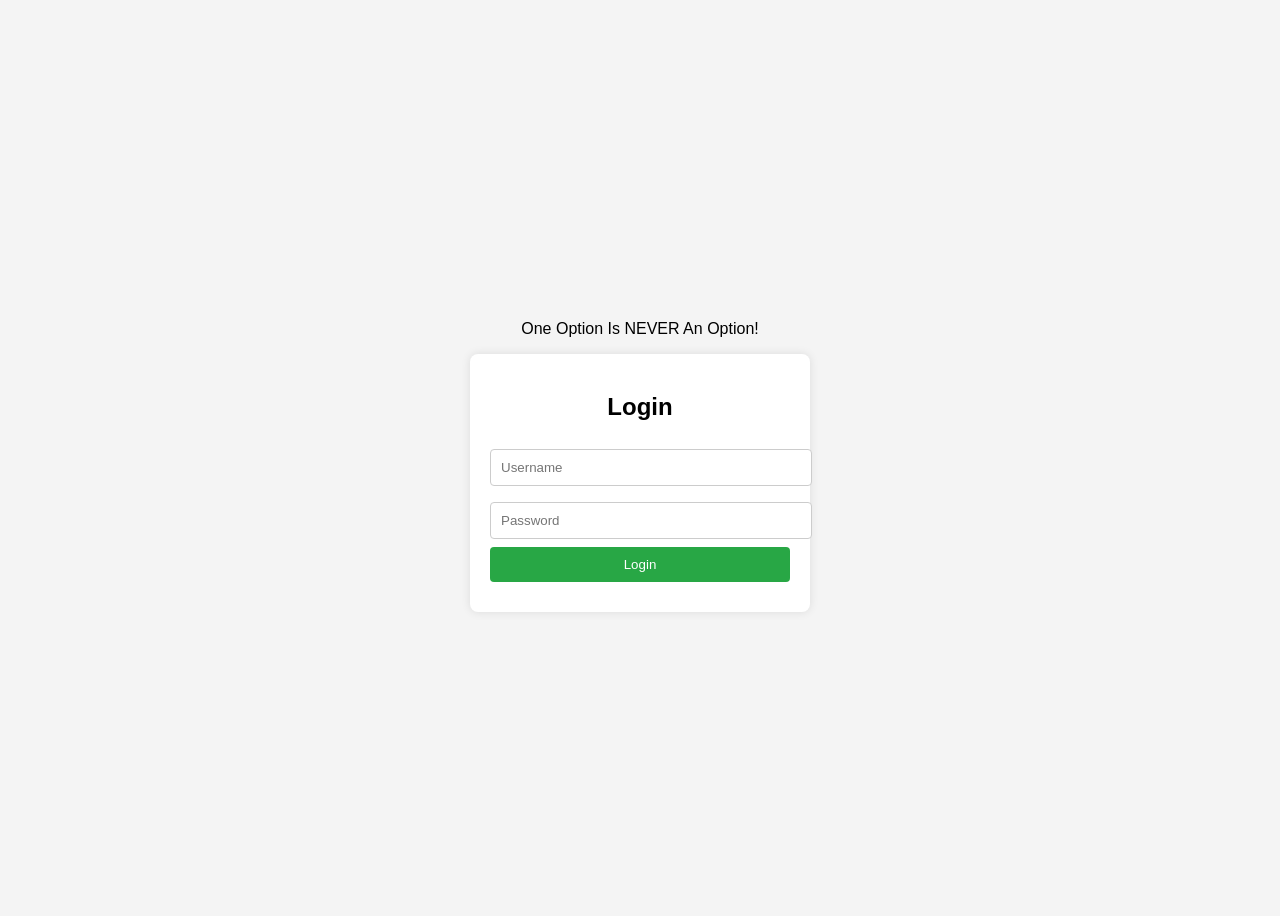
==== index.html @ d56453f9 "Login Page Done" ====
<!DOCTYPE html>
<html lang="en">
<head>
<meta charset="UTF-8">
<meta name="viewport" content="width=device-width, initial-scale=1.0">
<title>Multi-User Login Page</title>
<style>
    body {
        font-family: Arial, sans-serif;
        background-color: #f4f4f4;
        display: flex;
        flex-direction: column;
        justify-content: center;
        align-items: center;
        height: 100vh;
    }
    
    .login-container {
        background: white;
        padding: 20px;
        border-radius: 8px;
        box-shadow: 0 0 10px rgba(0,0,0,0.1);
        width: 300px;
    }
    h2 {
        text-align: center;
        margin-bottom: 20px;
    }
    input[type="text"], input[type="password"] {
        width: 100%;
        padding: 10px;
        margin: 8px 0;
        border: 1px solid #ccc;
        border-radius: 4px;
    }
    button {
        width: 100%;
        padding: 10px;
        background-color: #28a745;
        color: white;
        border: none;
        border-radius: 4px;
        cursor: pointer;
    }
    button:hover {
        background-color: #218838;
    }
    .message {
        margin-top: 10px;
        text-align: center;
        font-weight: bold;
    }
</style>
</head>
<body>

    <header>
        <p c>One Option Is NEVER An Option!</p>
    </header>

<div class="login-container">
    <h2>Login</h2>
    <input type="text" id="username" placeholder="Username">
    <input type="password" id="password" placeholder="Password">
    <button onclick="login()">Login</button>
    <div class="message" id="message"></div>
</div>

<script>
    // Multiple valid username-password pairs
    const validUsers = [
        { username: "benjamin", password: "#Education2026!" },
        { username: "admin", password: "password" },
        { username: "SoftwareSystems", password: "123456789" }
    ];

    function login() {
        const user = document.getElementById("username").value.trim();
        const pass = document.getElementById("password").value.trim();
        const messageDiv = document.getElementById("message");

        // Input validation
        if (!user || !pass) {
            messageDiv.style.color = "red";
            messageDiv.textContent = "Please enter both username and password.";
            return;
        }

        // Check credentials
        const found = validUsers.some(u => u.username === user && u.password === pass);

        if (found) {
            messageDiv.style.color = "green";
            messageDiv.textContent = "Login successful!";
            window.open ("pages/index1.html", "_self");
        } else {
            messageDiv.style.color = "red";
            messageDiv.textContent = "Invalid username or password.";
        }
    }
</script>

</body>
</html>
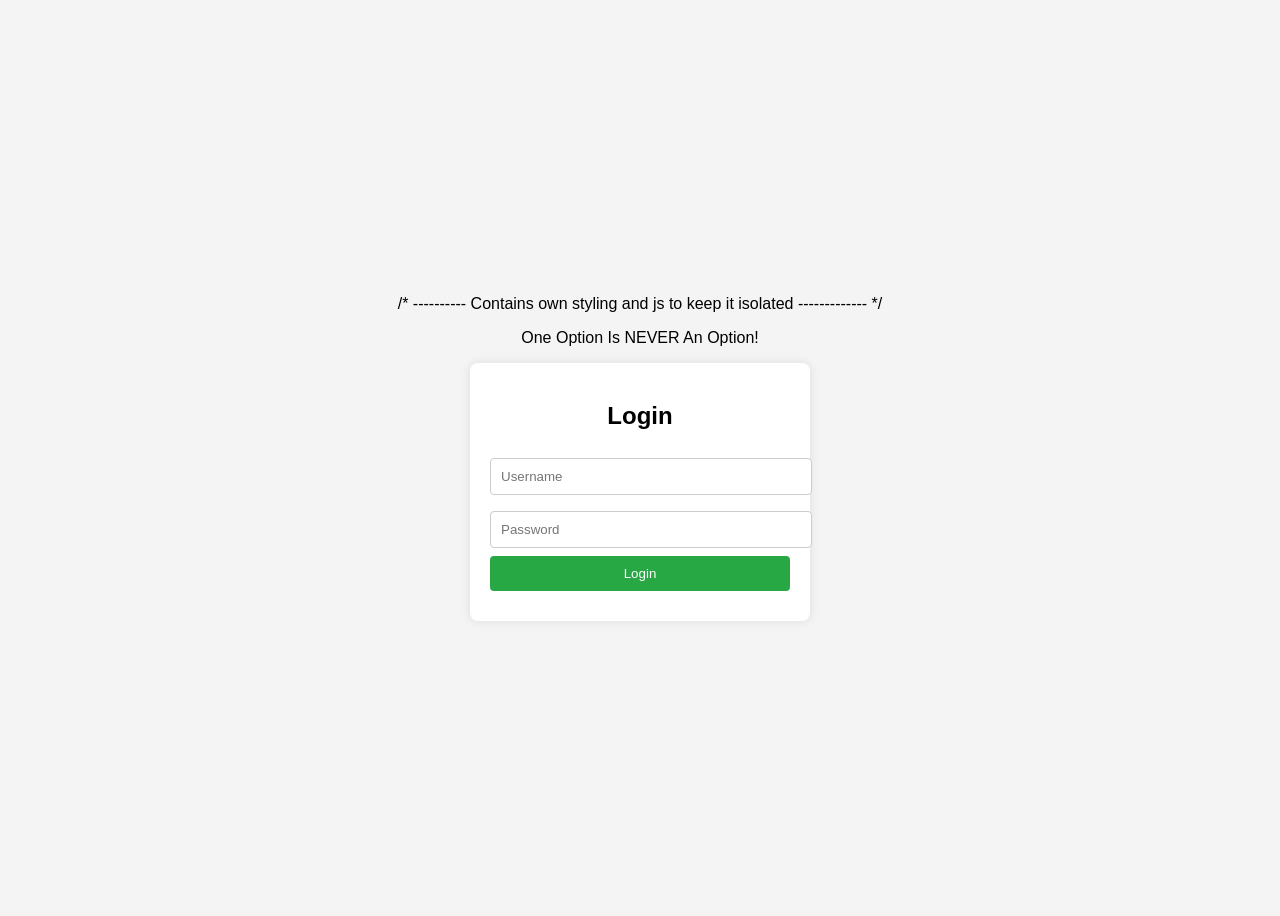
==== commit a2d7951a: "Changes to css needed" ====
--- a/index.html
+++ b/index.html
@@ -1,104 +1,116 @@
 <!DOCTYPE html>
 <html lang="en">
+
 <head>
-<meta charset="UTF-8">
-<meta name="viewport" content="width=device-width, initial-scale=1.0">
-<title>Multi-User Login Page</title>
-<style>
-    body {
-        font-family: Arial, sans-serif;
-        background-color: #f4f4f4;
-        display: flex;
-        flex-direction: column;
-        justify-content: center;
-        align-items: center;
-        height: 100vh;
-    }
-    
-    .login-container {
-        background: white;
-        padding: 20px;
-        border-radius: 8px;
-        box-shadow: 0 0 10px rgba(0,0,0,0.1);
-        width: 300px;
-    }
-    h2 {
-        text-align: center;
-        margin-bottom: 20px;
-    }
-    input[type="text"], input[type="password"] {
-        width: 100%;
-        padding: 10px;
-        margin: 8px 0;
-        border: 1px solid #ccc;
-        border-radius: 4px;
-    }
-    button {
-        width: 100%;
-        padding: 10px;
-        background-color: #28a745;
-        color: white;
-        border: none;
-        border-radius: 4px;
-        cursor: pointer;
-    }
-    button:hover {
-        background-color: #218838;
-    }
-    .message {
-        margin-top: 10px;
-        text-align: center;
-        font-weight: bold;
-    }
-</style>
+    <meta charset="UTF-8">
+    <meta name="viewport" content="width=device-width, initial-scale=1.0">
+    <title>Multi-User Login Page</title>
+
+    /* ---------- Contains own styling and js to keep it isolated ------------- */
+
+    <style>
+        body {
+            font-family: Arial, sans-serif;
+            background-color: #f4f4f4;
+            display: flex;
+            flex-direction: column;
+            justify-content: center;
+            align-items: center;
+            height: 100vh;
+        }
+
+        .login-container {
+            background: white;
+            padding: 20px;
+            border-radius: 8px;
+            box-shadow: 0 0 10px rgba(0, 0, 0, 0.1);
+            width: 300px;
+        }
+
+        h2 {
+            text-align: center;
+            margin-bottom: 20px;
+        }
+
+        input[type="text"],
+        input[type="password"] {
+            width: 100%;
+            padding: 10px;
+            margin: 8px 0;
+            border: 1px solid #ccc;
+            border-radius: 4px;
+        }
+
+        button {
+            width: 100%;
+            padding: 10px;
+            background-color: #28a745;
+            color: white;
+            border: none;
+            border-radius: 4px;
+            cursor: pointer;
+        }
+
+        button:hover {
+            background-color: #218838;
+        }
+
+        .message {
+            margin-top: 10px;
+            text-align: center;
+            font-weight: bold;
+        }
+    </style>
 </head>
+
 <body>
 
     <header>
         <p c>One Option Is NEVER An Option!</p>
     </header>
 
-<div class="login-container">
-    <h2>Login</h2>
-    <input type="text" id="username" placeholder="Username">
-    <input type="password" id="password" placeholder="Password">
-    <button onclick="login()">Login</button>
-    <div class="message" id="message"></div>
-</div>
+    <div class="login-container">
+        <h2>Login</h2>
+        <input type="text" id="username" placeholder="Username">
+        <input type="password" id="password" placeholder="Password">
+        <button onclick="login()">Login</button>
+        <div class="message" id="message"></div>
+    </div>
 
-<script>
-    // Multiple valid username-password pairs
-    const validUsers = [
-        { username: "benjamin", password: "#Education2026!" },
-        { username: "admin", password: "password" },
-        { username: "SoftwareSystems", password: "123456789" }
-    ];
+    <script>
+        // Multiple valid username-password pairs
+        const validUsers = [
+            { username: "benjamin", password: "#Education2026!" },
+            { username: "admin", password: "password" },
+            { username: "SoftwareSystems", password: "123456789" }
+        ];
 
-    function login() {
-        const user = document.getElementById("username").value.trim();
-        const pass = document.getElementById("password").value.trim();
-        const messageDiv = document.getElementById("message");
+        function login() {
+            const user = document.getElementById("username").value.trim();
+            const pass = document.getElementById("password").value.trim();
+            const messageDiv = document.getElementById("message");
 
-        // Input validation
-        if (!user || !pass) {
-            messageDiv.style.color = "red";
-            messageDiv.textContent = "Please enter both username and password.";
-            return;
+            // Input validation
+            if (!user || !pass) {
+                messageDiv.style.color = "red";
+                messageDiv.textContent = "Please enter both username and password.";
+                return;
+            }
+
+            // Check credentials
+            const found = validUsers.some(u => u.username === user && u.password === pass);
+
+            if (found) {
+                messageDiv.style.color = "green";
+                messageDiv.textContent = "Login successful!";
+                window.open("pages/index1.html", "_self");
+            } else {
+                messageDiv.style.color = "red";
+                messageDiv.textContent = "Invalid username or password.";
+            }
         }
-
-        // Check credentials
-        const found = validUsers.some(u => u.username === user && u.password === pass);
-
-        if (found) {
-            messageDiv.style.color = "green";
-            messageDiv.textContent = "Login successful!";
-            window.open ("pages/index1.html", "_self");
-        } else {
-            messageDiv.style.color = "red";
-            messageDiv.textContent = "Invalid username or password.";
-        }
-    }
-</script>
+    </script>
 
 </body>
+
 </html>
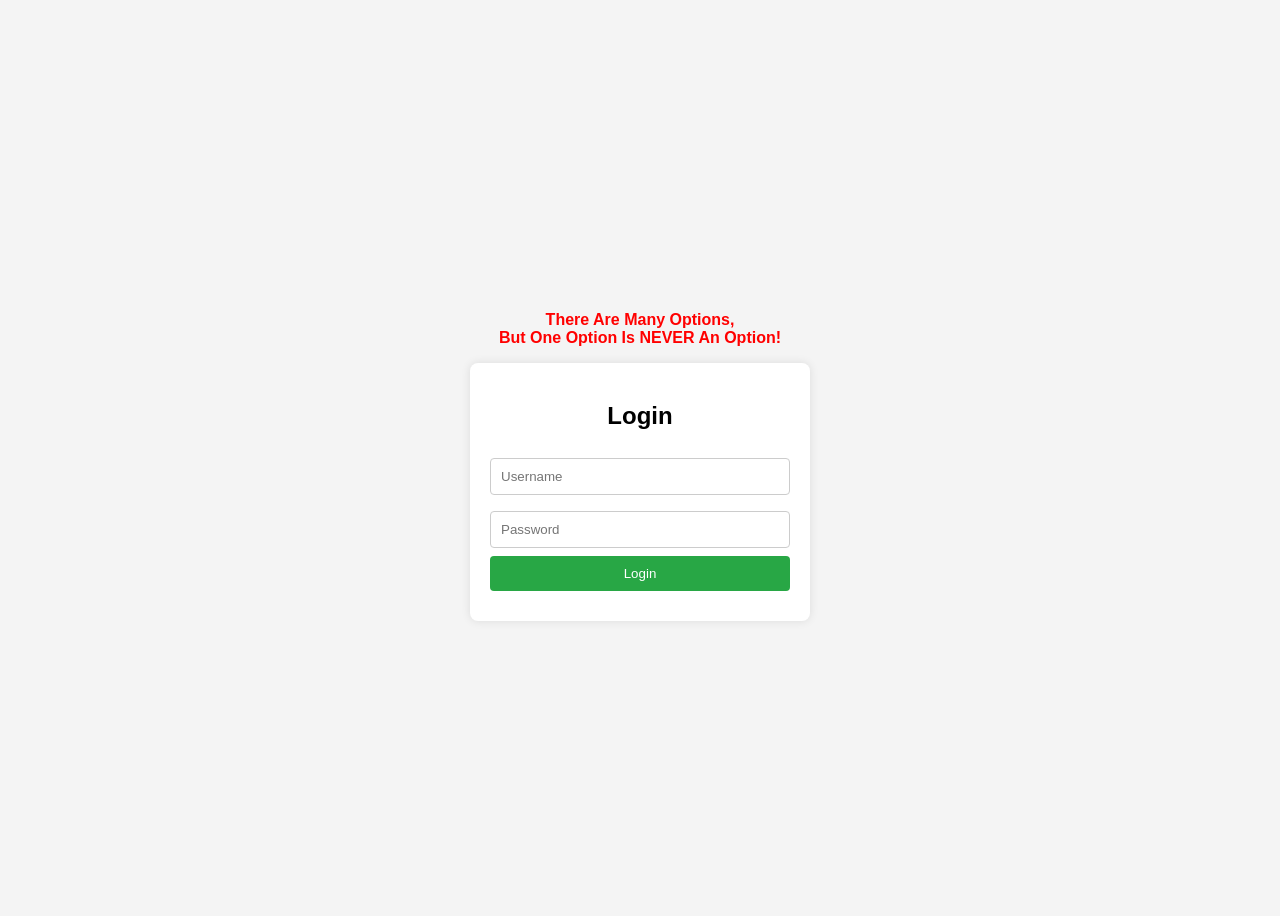
==== commit 7329d47e: "Still going" ====
--- a/index.html
+++ b/index.html
@@ -6,7 +6,7 @@
     <meta name="viewport" content="width=device-width, initial-scale=1.0">
     <title>Multi-User Login Page</title>
 
-    /* ---------- Contains own styling and js to keep it isolated ------------- */
+    <!--  ---------- Contains own styling and js to keep it isolated -------------     -->
 
     <style>
         body {
@@ -17,6 +17,10 @@
             justify-content: center;
             align-items: center;
             height: 100vh;
+        }
+
+        header {
+            text-align: center;
         }
 
         .login-container {
@@ -39,6 +43,7 @@
             margin: 8px 0;
             border: 1px solid #ccc;
             border-radius: 4px;
+            box-sizing: border-box;
         }
 
         button {
@@ -66,7 +71,8 @@
 <body>
 
     <header>
-        <p c>One Option Is NEVER An Option!</p>
+        <p style="color:red"><strong>There Are Many Options,<br>
+                                        But One Option Is NEVER An Option!</strong></p>
     </header>
 
     <div class="login-container">
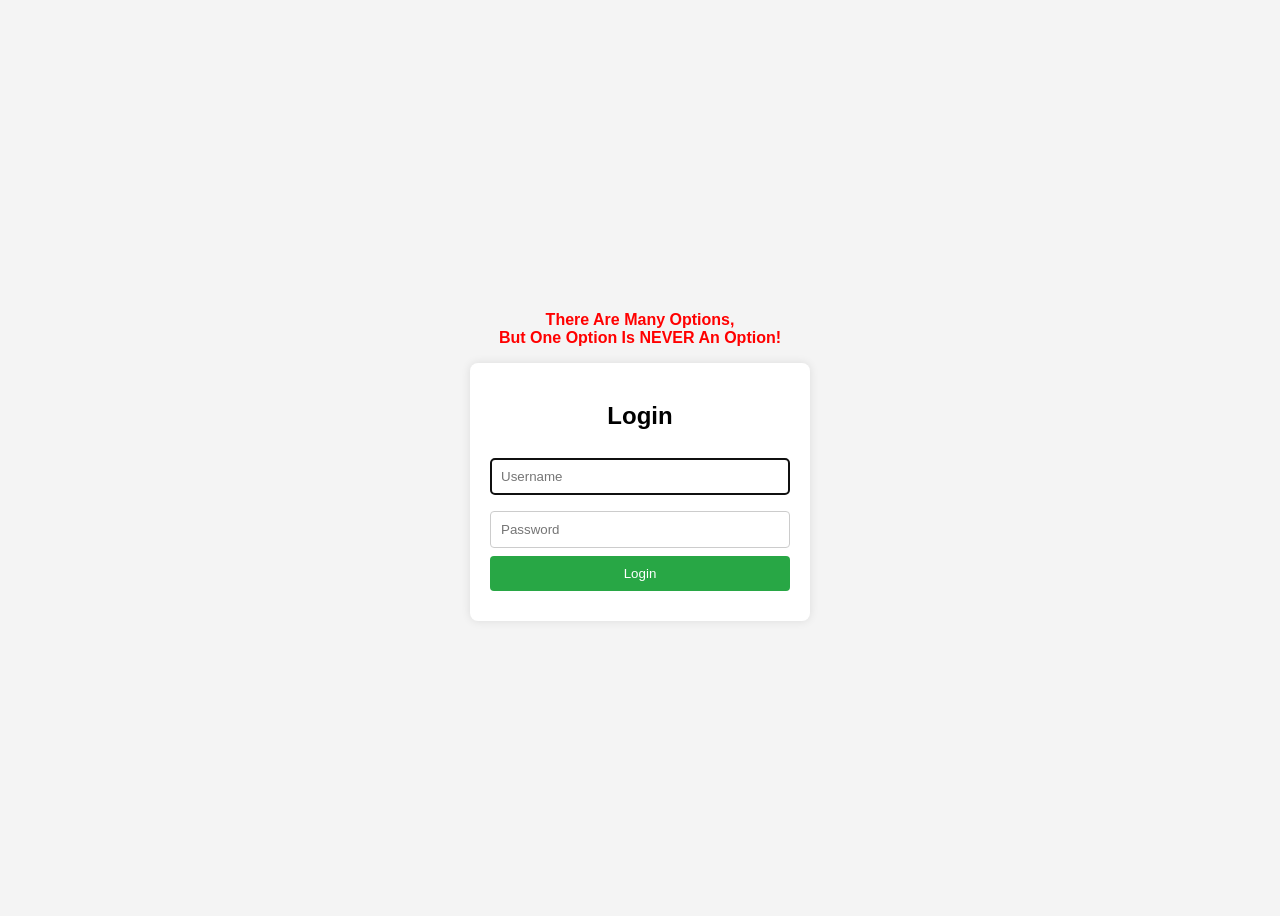
==== commit 07a550e9: "Almost Ok" ====
--- a/index.html
+++ b/index.html
@@ -77,7 +77,7 @@
 
     <div class="login-container">
         <h2>Login</h2>
-        <input type="text" id="username" placeholder="Username">
+        <input type="text" id="username" placeholder="Username" autofocus>
         <input type="password" id="password" placeholder="Password">
         <button onclick="login()">Login</button>
         <div class="message" id="message"></div>
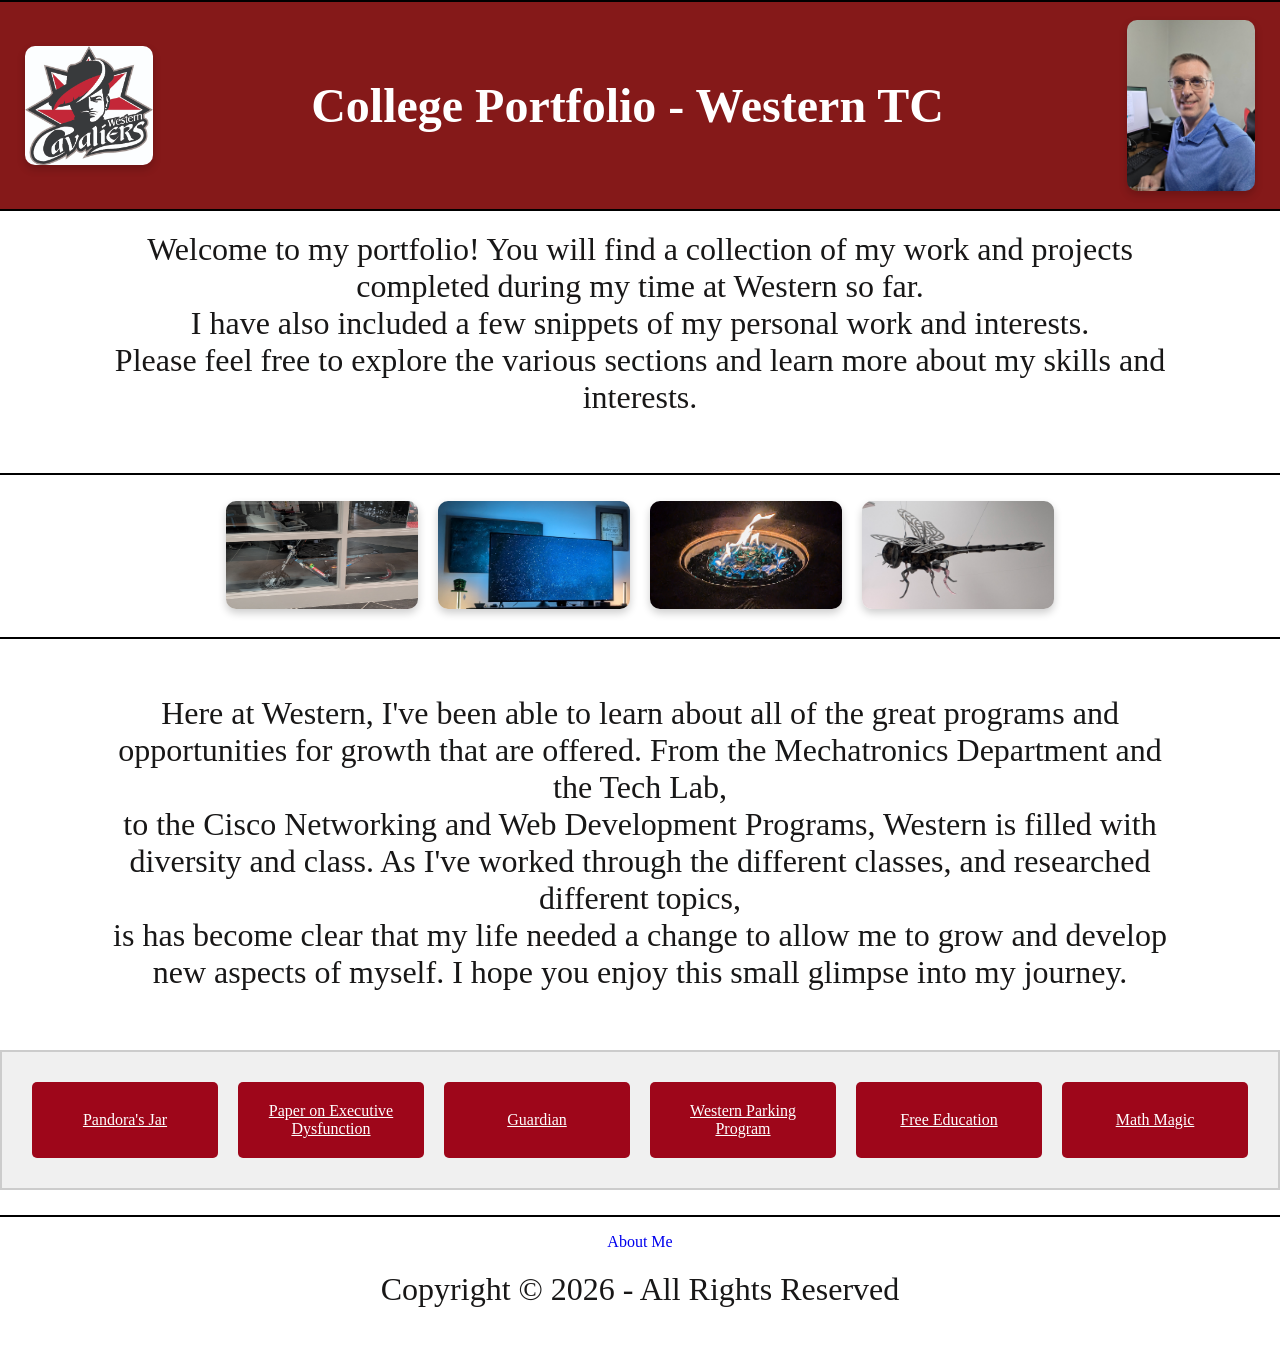
==== commit d72f03d3: "Redirect to main Index file" ====
--- a/index.html
+++ b/index.html
@@ -2,120 +2,101 @@
 <html lang="en">
 
 <head>
+
     <meta charset="UTF-8">
+    <meta http-equiv="X-UA-Compatible" content="IE=edge">
     <meta name="viewport" content="width=device-width, initial-scale=1.0">
-    <title>Multi-User Login Page</title>
+    <title>Software Systems Final Project</title>
+    <link rel="stylesheet" href="../css/styles.css">
+    <script src="../js/script.js" defer></script>
 
-    <!--  ---------- Contains own styling and js to keep it isolated -------------     -->
-
-    <style>
-        body {
-            font-family: Arial, sans-serif;
-            background-color: #f4f4f4;
-            display: flex;
-            flex-direction: column;
-            justify-content: center;
-            align-items: center;
-            height: 100vh;
-        }
-
-        header {
-            text-align: center;
-        }
-
-        .login-container {
-            background: white;
-            padding: 20px;
-            border-radius: 8px;
-            box-shadow: 0 0 10px rgba(0, 0, 0, 0.1);
-            width: 300px;
-        }
-
-        h2 {
-            text-align: center;
-            margin-bottom: 20px;
-        }
-
-        input[type="text"],
-        input[type="password"] {
-            width: 100%;
-            padding: 10px;
-            margin: 8px 0;
-            border: 1px solid #ccc;
-            border-radius: 4px;
-            box-sizing: border-box;
-        }
-
-        button {
-            width: 100%;
-            padding: 10px;
-            background-color: #28a745;
-            color: white;
-            border: none;
-            border-radius: 4px;
-            cursor: pointer;
-        }
-
-        button:hover {
-            background-color: #218838;
-        }
-
-        .message {
-            margin-top: 10px;
-            text-align: center;
-            font-weight: bold;
-        }
-    </style>
 </head>
 
-<body>
+<body class="site-body">
 
-    <header>
-        <p style="color:red"><strong>There Are Many Options,<br>
-                                        But One Option Is NEVER An Option!</strong></p>
+    <header class="site-header">
+        <hr><br>
+
+        <div class="logo-banner">
+            <img src="../images/Western_Cavaliers.jpg" alt="Western Cavaliers Logo">
+            <p>
+                <h1>College Portfolio - Western TC</h1>
+            </p>
+            <img class="personal-img" src="../images/Me&Computer.jpg" alt="Image of Benjamin">
+        </div><br>
+
+        <hr>
     </header>
 
-    <div class="login-container">
-        <h2>Login</h2>
-        <input type="text" id="username" placeholder="Username" autofocus>
-        <input type="password" id="password" placeholder="Password">
-        <button onclick="login()">Login</button>
-        <div class="message" id="message"></div>
+    <main class="site-main">
+
+        <p class="centered">
+
+            Welcome to my portfolio! You will find a collection of my work and projects completed during my time at
+            Western so far.<br>
+            I have also included a few snippets of my personal work and interests.<br>
+            Please feel free to explore the various sections and learn more about my skills and interests.
+            
+        <br><br><hr>
+
+        </p>
+
+        <div class="main-wrap">
+
+            <img class="Index-images" src="/images/wtcbike.jpg">
+            <img class="Index-images" src="/images/blueGlow.jpg">
+            <img class="Index-images" src="/images/Fire.jpg">
+            <img class="Index-images" src="/images/dragonfly.jpg">
+
+        </div>
+        <br><hr><br><br>
+
+            <p class="centered" id="vert-center"> 
+                Here at Western, I've been able to learn about all of the great programs and opportunities for growth that are offered. From the Mechatronics Department and the Tech Lab,<br>
+                to the Cisco Networking and Web Development Programs, Western is filled with diversity and class. As I've worked through the different classes, and researched different topics,<br> 
+                is has become clear that my life needed a change to allow me to grow and develop new aspects of myself. I hope you enjoy this small glimpse into my journey.
+            </p>
+    </main>
+
+    <!-- Flex container -->
+
+    <div>
+        <div class="flex-container">
+            <a href="../pages/pandora.html" class="flex-item">Pandora's Jar</a>
+            <a href="../pages/psychology.html" class="flex-item">Paper on Executive Dysfunction</a>
+            <a href="../pages/guardian.html" class="flex-item">Guardian</a>
+            <a href="../pages/parking.html" class="flex-item">Western Parking Program</a>
+            <a href="../pages/education.html" class="flex-item">Free Education</a>
+            <a href="../pages/math.html" class="flex-item">Math Magic</a>
+        </div>
     </div>
 
-    <script>
-        // Multiple valid username-password pairs
-        const validUsers = [
-            { username: "benjamin", password: "#Education2026!" },
-            { username: "admin", password: "password" },
-            { username: "SoftwareSystems", password: "123456789" }
-        ];
+    <!-- Trial Section for Dropdown Menu - Not currently in use, but may be used in the future
 
-        function login() {
-            const user = document.getElementById("username").value.trim();
-            const pass = document.getElementById("password").value.trim();
-            const messageDiv = document.getElementById("message");
+<div class="dropdown">
+    <button onclick="myFunction()" class="dropbtn">Choose an option</button>
+    <div id="myDropdown" class="dropdown-content">
+        <a href="pages/pandora.html">Pandora's Jar</a>
+        <a href="pages/psychology.html">Paper on Executive Dysfunction</a>
+        <a href="pages/guardian.html">Guardian</a>
+        <a href="pages/parking.html">Western Parking Program</a>
+        <a href="pages/education.html">Free Education</a>
+        <a href="pages/math.html">Math Magic</a>  
+    </div>
+</div>
+--> 
+    <footer class="site-footer">
+        <hr>
 
-            // Input validation
-            if (!user || !pass) {
-                messageDiv.style.color = "red";
-                messageDiv.textContent = "Please enter both username and password.";
-                return;
-            }
+        <div>
+            <p><a href="../pages/aboutme.html">About Me</a></p>
+        </div>
 
-            // Check credentials
-            const found = validUsers.some(u => u.username === user && u.password === pass);
+        <p class="centered">Copyright &copy; <span id="year"></span> - All Rights Reserved</p>
 
-            if (found) {
-                messageDiv.style.color = "green";
-                messageDiv.textContent = "Login successful!";
-                window.open("pages/index1.html", "_self");
-            } else {
-                messageDiv.style.color = "red";
-                messageDiv.textContent = "Invalid username or password.";
-            }
-        }
-    </script>
+    </footer>
+
+       
 
 </body>
 
--- a/css/styles.css
+++ b/css/styles.css
@@ -0,0 +1,363 @@
+/* -------------- diffrentiating section styles for better control ------- */
+
+* {
+    box-sizing: border-box;
+}
+
+
+.site-body {
+    margin: 0;
+    min-height: 150vh;
+    display: flex;
+    flex-direction: column;
+}
+
+.site-header {
+    position: relative;
+    /* Keeps the header in place */
+    z-index: 1;
+    /* Moves the header to the front */
+    background-color: rgb(133, 25, 25);
+    flex: none;
+    /* Header takes the space it needs; never grows or shrinks */
+    overflow-y: auto;
+    /* Scroll instead of bleeding */
+}
+
+.site-main {
+    flex: 1 1 0;
+    align-items: center;
+    min-height: 0;
+    overflow-y: auto;
+}
+
+.main-wrap {
+    display: flex;
+    flex-direction: row;
+    justify-content: center;
+}
+
+.Index-images {
+    width: 15%;
+    aspect-ratio: 16/9;
+    margin: 10px;
+    border-radius: 10px;
+    box-shadow: 0 4px 8px rgba(0, 0, 0, 0.2);
+}
+
+.site-footer {
+    flex: 0 0 15vh;
+    /* Footer takes 15% of the viewport height */
+    overflow-y: auto;
+    text-align: center;
+    margin-top: 25px;
+}
+
+/* ---------- Horizontal rule ---------- */
+
+hr {
+    width: 100%;
+    border: none;
+    border-top: 2px solid #000;
+    margin: 0;
+}
+
+/* ---------- Main headings ---------- */
+
+.site-h1 {
+    font-family: 'Times New Roman', serif;
+    color: #161616;
+    text-align: center;
+    margin: 0;
+    padding: 0;
+}
+
+/* ---------- Centered paragraphs ---------- */
+
+p.centered {
+    text-align: center;
+    font-size: 2em;
+    color: #181717;
+    margin: 20px 100px;
+}
+
+/* ---------- Logo banner ---------- */
+
+.logo-banner {
+    display: flex;
+    align-items: center;
+    color: white;
+    font-size: clamp(1.5rem, 1vw, 2rem);
+    gap: 16px;
+}
+
+.guardian-banner {
+    display: flex;
+    flex-direction: column;
+    align-items: center;
+    color: white;
+    font-size: clamp(1.5rem, 1vw, 2rem);
+}
+
+.logo-banner img {
+    width: 10%;
+    border-radius: 10px;
+    margin-left: 25px;
+    box-shadow: 0 4px 8px rgba(0, 0, 0, 0.2);
+}
+
+.logo-banner p {
+    flex: 1;
+    margin: 0;
+    font-size: 1.2em;
+    text-align: center;
+}
+
+.personal-img {
+    width: 25%;
+    border-radius: 10px;
+    margin-right: 25px;
+    box-shadow: 0 4px 8px rgba(0, 0, 0, 0.2);
+}
+
+/* ---------- Main page links ---------- */
+
+.flex-container-wrap {
+    display: grid;
+    grid-template-columns: auto;
+    grid-template-rows: auto auto;
+    justify-content: start;
+    gap: 10px;
+}
+.flex-container {
+    display: flex;
+    justify-content: flex-start;
+    background-color: #f0f0f0;
+    padding: 20px;
+    border: 2px solid #ccc;
+}
+
+.flex-item {
+    background-color: #9e061a;
+    color: #fff;
+    padding: 20px;
+    margin: 10px;
+    flex: 1 1 0;
+    min-width: 0;
+    display: flex;
+    align-items: center;
+    justify-content: center;
+    text-align: center;
+    border-radius: 5px;
+}
+
+.flex-item:hover {
+    background-color: #cf747c;
+}
+
+/* ---------- Smaller screens ---------- */
+
+@media (max-width: 600px) {
+    .flex-container {
+        flex-direction: column;
+    }
+
+    .flex-item {
+        flex: 0 0 80px;
+    }
+}
+
+/* ---------- Link underline color ---------- */
+
+a {
+    text-decoration-color: white;
+}
+
+/* ---------- Presentation iframe ---------- */
+
+.slides {
+    display: block;
+    width: 75%;
+    max-width: 750px;
+    aspect-ratio: 16 / 9;
+    border: 0;
+    margin: 0 auto;
+}
+
+/* ---------- Return button ---------- */
+
+.return-btn {
+    background-color: #7c0b0b;
+    color: white;
+    padding: 10px 20px;
+    border: none;
+    border-radius: 5px;
+    cursor: pointer;
+    /* Change cursor to hand on hover */
+    font-size: 1em;
+}
+
+.return-btn:hover {
+    background-color: #ec7983;
+}
+
+/* ---------- About Me section ---------- */
+
+.about-me-header {
+    margin: 0;
+    max-height: 25vh;
+}
+
+.about-me-title {
+    text-align: center;
+    font-size: 2.5em;
+    margin-bottom: 10px;
+}
+
+.about-me-container {
+    width: 100%;
+    margin: 0 auto;
+    background-color: rgb(90, 166, 204);
+}
+
+.about-me {
+    display: flex;
+    flex-direction: row;
+    padding: 20px;
+    font-size: 1.5em;
+    text-align: justify;
+    border-radius: 10px;
+    margin: 25px;
+    gap: 40px;
+}
+
+.about-me-item {
+    flex: 1 0 50%;
+    align-self: flex-end;
+}
+
+
+.about-me-image {
+    display: block;
+    margin: 0 auto;
+    max-width: 15%;
+    height: auto;
+    border-radius: 10px;
+    padding: 10px;
+}
+
+/* ---------- PDF button ---------- */
+
+.pdf-button {
+    display: block;
+    margin: 0 auto;
+    width: 200px;
+    height: 150px;
+    background: url('../images/pandora.jpg') center / contain no-repeat;
+    border: 1px solid #000;
+    border-radius: 10px;
+    box-shadow: 0 4px 8px rgba(0, 0, 0, 0.2);
+    cursor: pointer;
+}
+
+/* ---------- Pandora Flexbox ----------- */
+
+.pandora-container {
+    display: flex;
+    flex-direction: row;
+    justify-content: center;
+    gap: 1rem;
+}
+
+.column-1 {
+    display: flex;
+    flex-direction: column;
+    flex: 0 1 35%;
+    min-width: 0;
+    text-align: justify;
+    font-size: 1.2em;
+    gap: 1rem;
+}
+
+.column-2 {
+    display: flex;
+    flex-direction: column;
+    flex: 0 1 25%;
+    min-width: 0;
+    text-align: justify;
+    font-size: 1.2em;
+    gap: 1rem;
+}
+
+.shaded-box {
+    background-color: #91db54;
+    padding: 5px 25px;
+}
+.column-3 {
+    display: flex;
+    flex-direction: column;
+    flex: 0 1 50%;
+    text-align: justify;
+    font-size: 1.2em;
+    gap: 1em;
+}
+
+.column-3 img {
+    display: block;
+    width: 300px;
+    border: 2px solid black;
+    height: auto;
+}
+
+.columns p {
+    margin: 0;
+    text-align: justify;
+    flex: 1;
+}
+
+
+/* ---------- Trial section for dropdown menu ----------
+
+.dropdown {
+    position: relative;
+    display: inline-block;
+}
+
+.dropbtn {
+    background-color: #7c0b0b;
+    color: white;
+    padding: 10px 20px;
+    font-size: 16px;
+    border: none;
+    cursor: pointer;
+    border-radius: 5px;
+}
+
+.dropbtn:hover {
+    background-color: #ec7983;
+}
+
+.dropdown-content {
+    display: none;
+    position: absolute;
+    background-color: #f9f9f9;
+    min-width: 160px;
+    box-shadow: 0px 8px 16px 0px rgba(0,0,0,0.2);
+    z-index: 1;
+}
+
+.dropdown-content a {
+    color: black;
+    padding: 12px 16px;
+    text-decoration: none;
+    display: block;
+}
+
+.dropdown-content a:hover {
+    background-color: #f1f1f1;
+}
+
+.dropdown:hover .dropdown-content {
+    display: block;
+}
+---------------------------------- End of Trial Section --------------------- */
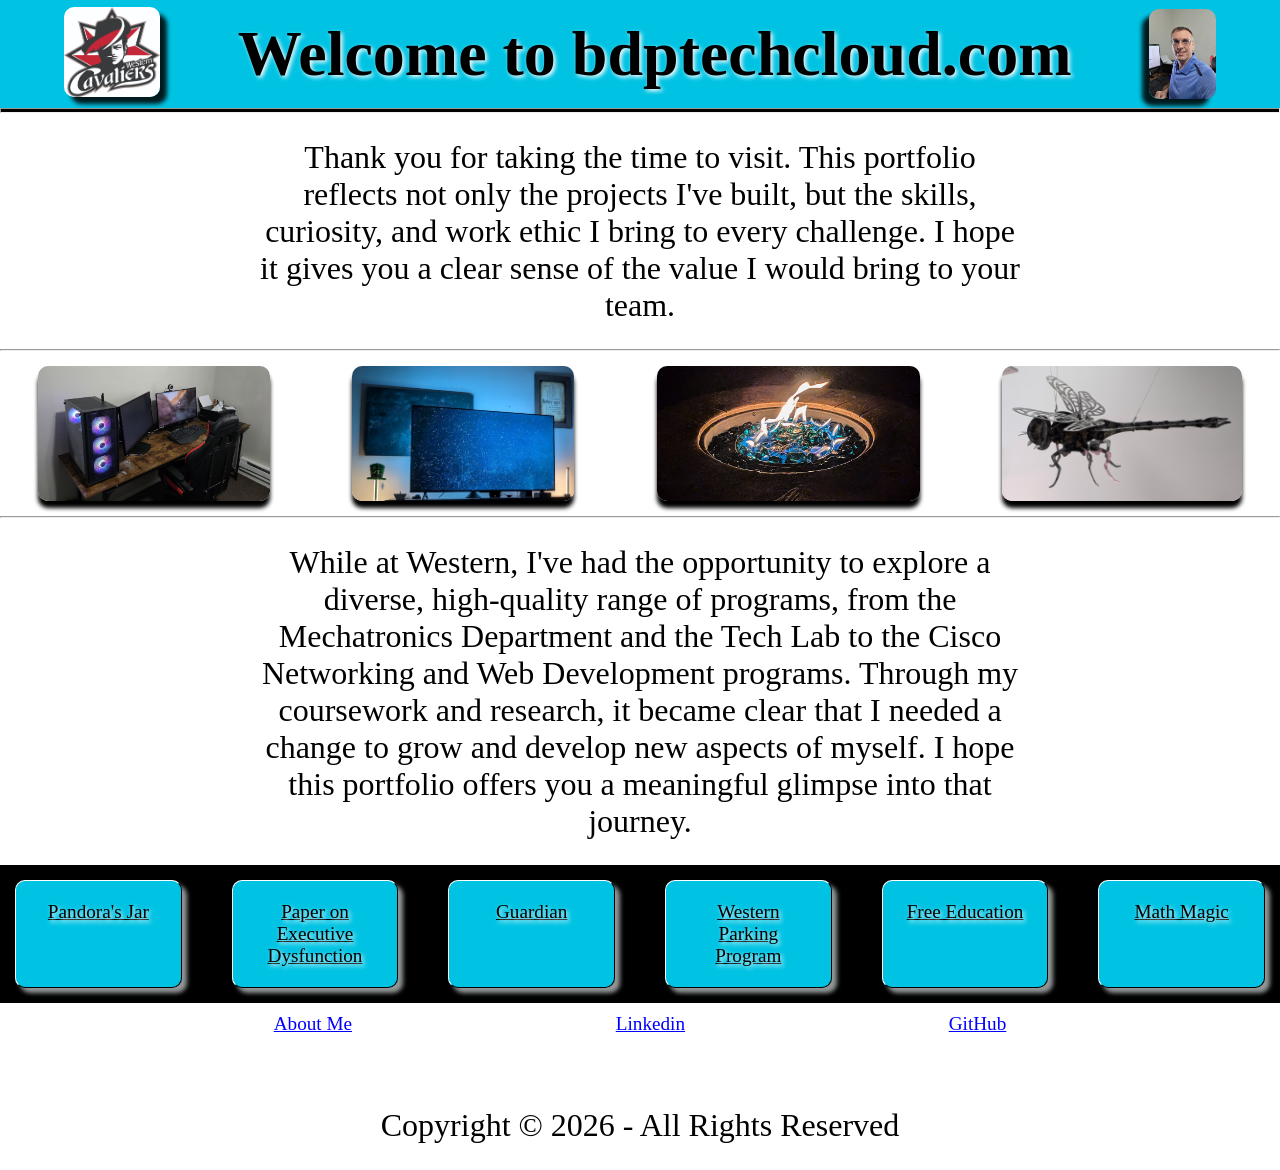
==== commit f3120c51: "New & Improved!" ====
--- a/index.html
+++ b/index.html
@@ -7,69 +7,63 @@
     <meta http-equiv="X-UA-Compatible" content="IE=edge">
     <meta name="viewport" content="width=device-width, initial-scale=1.0">
     <title>Software Systems Final Project</title>
-    <link rel="stylesheet" href="../css/styles.css">
-    <script src="../js/script.js" defer></script>
+    <link rel="stylesheet" href="css/Newstyles.css">
+    <script src="js/script.js" defer></script>
 
 </head>
 
-<body class="site-body">
+<body>
 
-    <header class="site-header">
-        <hr><br>
+    <header class="header-container">
 
-        <div class="logo-banner">
-            <img src="../images/Western_Cavaliers.jpg" alt="Western Cavaliers Logo">
-            <p>
-                <h1>College Portfolio - Western TC</h1>
-            </p>
-            <img class="personal-img" src="../images/Me&Computer.jpg" alt="Image of Benjamin">
-        </div><br>
+        <div class="logo-div"><img class="logo" src="images/wtc_logo.jpg" alt="Western Cavaliers Logo"></div>
+        <div class="headline-div"><p class="headline">Welcome to bdptechcloud.com</p></div>
+        <div class="headshot-div"><img class="headshot" src="images/Me&Computer.jpg" alt="Image of Benjamin"></div>
 
-        <hr>
     </header>
 
-    <main class="site-main">
+    <hr class="weighted-rule">
 
-        <p class="centered">
+    <main class="total-visual">
 
-            Welcome to my portfolio! You will find a collection of my work and projects completed during my time at
-            Western so far.<br>
-            I have also included a few snippets of my personal work and interests.<br>
-            Please feel free to explore the various sections and learn more about my skills and interests.
-            
-        <br><br><hr>
+        <p class="greeting">
+           Thank you for taking the time to visit. 
+           This portfolio reflects not only the projects I've built, but the skills, curiosity, and work ethic I bring to every challenge. 
+           I hope it gives you a clear sense of the value I would bring to your team.
+        </p>
+        
+    <hr>
 
-        </p>
 
-        <div class="main-wrap">
+        <div class="main-container">
 
-            <img class="Index-images" src="/images/wtcbike.jpg">
-            <img class="Index-images" src="/images/blueGlow.jpg">
-            <img class="Index-images" src="/images/Fire.jpg">
-            <img class="Index-images" src="/images/dragonfly.jpg">
+            <div class="main-div"><img class="main-images" src="/images/my-build.jpg"></div>
+            <div class="main-div"><img class="main-images" src="/images/blueGlow.jpg"></div>
+            <div class="main-div"><img class="main-images" src="/images/firepit.jpg"></div>
+            <div class="main-div"><img class="main-images" src="/images/dragonfly.jpg"></div>
 
         </div>
-        <br><hr><br><br>
+        <hr>
 
-            <p class="centered" id="vert-center"> 
-                Here at Western, I've been able to learn about all of the great programs and opportunities for growth that are offered. From the Mechatronics Department and the Tech Lab,<br>
-                to the Cisco Networking and Web Development Programs, Western is filled with diversity and class. As I've worked through the different classes, and researched different topics,<br> 
-                is has become clear that my life needed a change to allow me to grow and develop new aspects of myself. I hope you enjoy this small glimpse into my journey.
+            <p class="greeting"> 
+                While at Western, I've had the opportunity to explore a diverse, high-quality range of programs, 
+                from the Mechatronics Department and the Tech Lab to the Cisco Networking and Web Development programs. 
+                Through my coursework and research, it became clear that I needed a change to grow and develop new aspects of myself. 
+                I hope this portfolio offers you a meaningful glimpse into that journey.
             </p>
     </main>
 
-    <!-- Flex container -->
 
-    <div>
-        <div class="flex-container">
-            <a href="../pages/pandora.html" class="flex-item">Pandora's Jar</a>
-            <a href="../pages/psychology.html" class="flex-item">Paper on Executive Dysfunction</a>
-            <a href="../pages/guardian.html" class="flex-item">Guardian</a>
-            <a href="../pages/parking.html" class="flex-item">Western Parking Program</a>
-            <a href="../pages/education.html" class="flex-item">Free Education</a>
-            <a href="../pages/math.html" class="flex-item">Math Magic</a>
+        <div class="link-container">
+
+            <a class="main-btns" href="pages/pandora.html">Pandora's Jar</a>
+            <a class="main-btns" href="pages/psychology.html">Paper on Executive Dysfunction</a>
+            <a class="main-btns" href="pages/guardian.html">Guardian</a>
+            <a class="main-btns" href="pages/parking.html">Western Parking Program</a>
+            <a class="main-btns" href="pages/education.html">Free Education</a>
+            <a class="main-btns" href="pages/math.html">Math Magic</a>
+
         </div>
-    </div>
 
     <!-- Trial Section for Dropdown Menu - Not currently in use, but may be used in the future
 
@@ -85,14 +79,17 @@
     </div>
 </div>
 --> 
-    <footer class="site-footer">
-        <hr>
+    <footer>
 
-        <div>
-            <p><a href="../pages/aboutme.html">About Me</a></p>
+        <div class="footer-div">
+            <a class="footlink" href="../pages/aboutme.html">About Me</a>
+            <a class="footlink" href="https://www.linkedin.com/in/benjamin-pedrin-4b193a29b">Linkedin</a>
+            <a class="footlink" href="https://github.com/bpedrin-2026">GitHub</a>
         </div>
+        
+    <br><br>
 
-        <p class="centered">Copyright &copy; <span id="year"></span> - All Rights Reserved</p>
+        <p class="greeting">Copyright &copy; <span id="year"></span> - All Rights Reserved</p>
 
     </footer>
 
--- a/css/Newstyles.css
+++ b/css/Newstyles.css
@@ -0,0 +1,137 @@
+
+
+* {
+    margin: 0;
+    padding: 0;
+}
+
+
+/* ----------  Header Styling  ---------- */
+
+.header-container {
+    display: flex;
+    min-height: 12vh;
+    justify-content: space-between;
+    align-items: center;
+    flex-wrap: wrap;
+    background-color: rgb(0, 195, 227);
+}
+
+.logo {
+    height: 10vh;
+    width: auto;
+    box-shadow: 7px 7px 4px rgba(0, 0, 0, 0.863);
+    border-radius: 10px
+}
+
+.logo-div {
+    margin-left: 5%;
+}
+
+.headline {
+    font-size: 4em;
+    font-weight:bold;
+    text-shadow: 2px 2px 4px rgb(255, 253, 253)
+}
+
+.headshot {
+    height: 10vh;
+    width: auto;
+    box-shadow: -7px 7px 4px rgba(0, 0, 0, 0.863);
+    border-radius: 10px;
+}
+
+.headshot-div {
+    display: flex;
+    margin-right: 5%;
+}
+
+.weighted-rule {
+    height: 3px;
+    background-color: black;
+}
+
+/* ----------  Body Styling  ---------- */
+
+.link-container {
+    display: flex;
+    flex-wrap: wrap;
+    justify-content: space-around;
+    background-color: black;
+    gap: 20px;
+}
+
+.main-btns {
+    flex: 1;
+    font-size: 1.2em;
+    text-align: center;
+    color: black;
+    text-shadow: 2px 2px 4px white;
+    border-radius: 10px;
+    background-color: rgba(0, 195, 227);
+    box-shadow: 5px 5px 4px rgb(146, 150, 150);
+    border-top: 1px solid white;
+    border-left: 1px solid white;
+    border-bottom: 1px solid black;
+    border-right: 1px solid black;
+    padding: 20px;
+    margin: 15px;
+}
+
+
+
+
+/* ----------  Main Styling  ---------- */
+
+.total-visual {
+    min-height: 50%;
+}
+
+.greeting {
+    text-align: center;
+    font-size: 2em;
+    margin: 2vw 20vw;
+}
+
+
+
+
+
+.main-container {
+    display: flex;
+    flex-wrap: wrap;
+    justify-content: space-around;
+    gap: 2vw;
+    padding: 10px;
+}
+
+.main-images {
+    height: 15vh;
+    width: auto;
+    margin: 5px 0;
+    box-shadow: 0 7px 4px black;
+    border-radius: 10px;
+}
+
+.main-div {
+    display: flex;
+    align-self: center;
+}
+
+
+/* ----------  Footer Styling  ---------- */
+
+.footer-div {
+    display: flex;
+    flex-wrap: wrap;
+    justify-content: space-evenly;
+    margin: 10px;
+}
+
+.footlink {
+    font-size: 1.2em;
+    color: blue;
+}
+
+
+
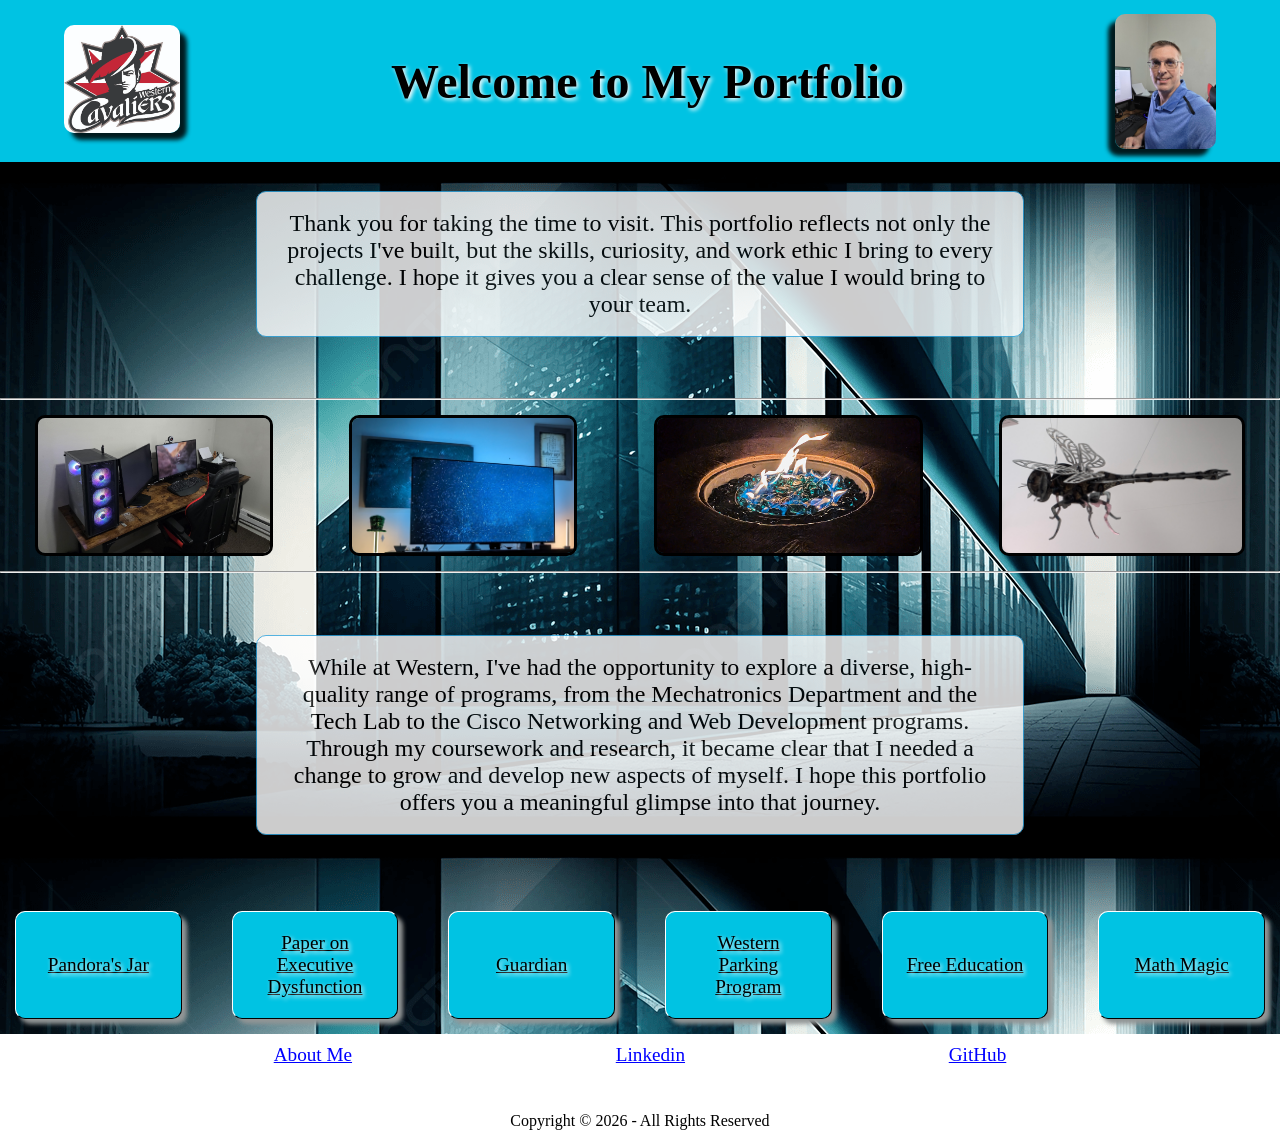
==== commit 598ab657: "New Update Index" ====
--- a/index.html
+++ b/index.html
@@ -17,41 +17,54 @@
     <header class="header-container">
 
         <div class="logo-div"><img class="logo" src="images/wtc_logo.jpg" alt="Western Cavaliers Logo"></div>
-        <div class="headline-div"><p class="headline">Welcome to bdptechcloud.com</p></div>
+        <div class="headline-div">
+            <p class="headline">Welcome to My Portfolio</p>
+        </div>
         <div class="headshot-div"><img class="headshot" src="images/Me&Computer.jpg" alt="Image of Benjamin"></div>
 
     </header>
 
-    <hr class="weighted-rule">
+    <div class="bodyimage">
 
-    <main class="total-visual">
+        <hr class="weighted-rule">
 
-        <p class="greeting">
-           Thank you for taking the time to visit. 
-           This portfolio reflects not only the projects I've built, but the skills, curiosity, and work ethic I bring to every challenge. 
-           I hope it gives you a clear sense of the value I would bring to your team.
-        </p>
-        
-    <hr>
+        <main class="total-visual">
+
+            <p class="greeting">
+                Thank you for taking the time to visit.
+                This portfolio reflects not only the projects I've built, but the skills, curiosity, and work ethic I
+                bring
+                to every challenge.
+                I hope it gives you a clear sense of the value I would bring to your team.
+            </p>
+
+            <br><br>
+            <hr>
 
 
-        <div class="main-container">
+            <div class="main-container">
 
-            <div class="main-div"><img class="main-images" src="/images/my-build.jpg"></div>
-            <div class="main-div"><img class="main-images" src="/images/blueGlow.jpg"></div>
-            <div class="main-div"><img class="main-images" src="/images/firepit.jpg"></div>
-            <div class="main-div"><img class="main-images" src="/images/dragonfly.jpg"></div>
+                <div class="main-div"><img class="main-images" src="/images/my-build.jpg"></div>
+                <div class="main-div"><img class="main-images" src="/images/blueGlow.jpg"></div>
+                <div class="main-div"><img class="main-images" src="/images/firepit.jpg"></div>
+                <div class="main-div"><img class="main-images" src="/images/dragonfly.jpg"></div>
 
-        </div>
-        <hr>
+            </div>
 
-            <p class="greeting"> 
-                While at Western, I've had the opportunity to explore a diverse, high-quality range of programs, 
-                from the Mechatronics Department and the Tech Lab to the Cisco Networking and Web Development programs. 
-                Through my coursework and research, it became clear that I needed a change to grow and develop new aspects of myself. 
+            <hr><br><br>
+
+            <p class="greeting">
+                While at Western, I've had the opportunity to explore a diverse, high-quality range of programs,
+                from the Mechatronics Department and the Tech Lab to the Cisco Networking and Web Development programs.
+                Through my coursework and research, it became clear that I needed a change to grow and develop new
+                aspects
+                of myself.
                 I hope this portfolio offers you a meaningful glimpse into that journey.
             </p>
-    </main>
+
+            <br><br>
+
+        </main>
 
 
         <div class="link-container">
@@ -64,6 +77,8 @@
             <a class="main-btns" href="pages/math.html">Math Magic</a>
 
         </div>
+
+    </div>
 
     <!-- Trial Section for Dropdown Menu - Not currently in use, but may be used in the future
 
@@ -78,7 +93,7 @@
         <a href="pages/math.html">Math Magic</a>  
     </div>
 </div>
---> 
+-->
     <footer>
 
         <div class="footer-div">
@@ -86,14 +101,14 @@
             <a class="footlink" href="https://www.linkedin.com/in/benjamin-pedrin-4b193a29b">Linkedin</a>
             <a class="footlink" href="https://github.com/bpedrin-2026">GitHub</a>
         </div>
-        
-    <br><br>
 
-        <p class="greeting">Copyright &copy; <span id="year"></span> - All Rights Reserved</p>
+        <br><br>
+
+        <p style="text-align: center;">Copyright &copy; <span id="year"></span> - All Rights Reserved</p>
 
     </footer>
 
-       
+
 
 </body>
 
--- a/css/Newstyles.css
+++ b/css/Newstyles.css
@@ -1,16 +1,19 @@
-
-
 * {
     margin: 0;
     padding: 0;
 }
 
+.bodyimage {
+    background-image: url(/images/indexbg.jpg);
+}
+
 
 /* ----------  Header Styling  ---------- */
 
+
 .header-container {
     display: flex;
-    min-height: 12vh;
+    min-height: 18vh;
     justify-content: space-between;
     align-items: center;
     flex-wrap: wrap;
@@ -18,7 +21,7 @@
 }
 
 .logo {
-    height: 10vh;
+    height: 12vh;
     width: auto;
     box-shadow: 7px 7px 4px rgba(0, 0, 0, 0.863);
     border-radius: 10px
@@ -29,13 +32,13 @@
 }
 
 .headline {
-    font-size: 4em;
-    font-weight:bold;
+    font-size: 3em;
+    font-weight: bold;
     text-shadow: 2px 2px 4px rgb(255, 253, 253)
 }
 
 .headshot {
-    height: 10vh;
+    height: 15vh;
     width: auto;
     box-shadow: -7px 7px 4px rgba(0, 0, 0, 0.863);
     border-radius: 10px;
@@ -48,6 +51,8 @@
 
 .weighted-rule {
     height: 3px;
+    margin: 0;
+    border: none;
     background-color: black;
 }
 
@@ -57,7 +62,7 @@
     display: flex;
     flex-wrap: wrap;
     justify-content: space-around;
-    background-color: black;
+    background: transparent;
     gap: 20px;
 }
 
@@ -76,6 +81,9 @@
     border-right: 1px solid black;
     padding: 20px;
     margin: 15px;
+    display: flex;
+    justify-content: center;
+    align-items: center;
 }
 
 
@@ -89,11 +97,14 @@
 
 .greeting {
     text-align: center;
-    font-size: 2em;
-    margin: 2vw 20vw;
+    font-size: 1.5em;
+    background-color: rgb(255, 255, 255);
+    opacity: .8;
+    border: 1px solid rgb(49, 165, 223);
+    border-radius: 10px;
+    margin: 2vw 20vw 2vw 20vw;
+    padding: 2vh 2vw;
 }
-
-
 
 
 
@@ -109,7 +120,7 @@
     height: 15vh;
     width: auto;
     margin: 5px 0;
-    box-shadow: 0 7px 4px black;
+    border: 3px solid rgb(0, 0, 0);
     border-radius: 10px;
 }
 
@@ -131,7 +142,4 @@
 .footlink {
     font-size: 1.2em;
     color: blue;
-}
-
-
-
+}
